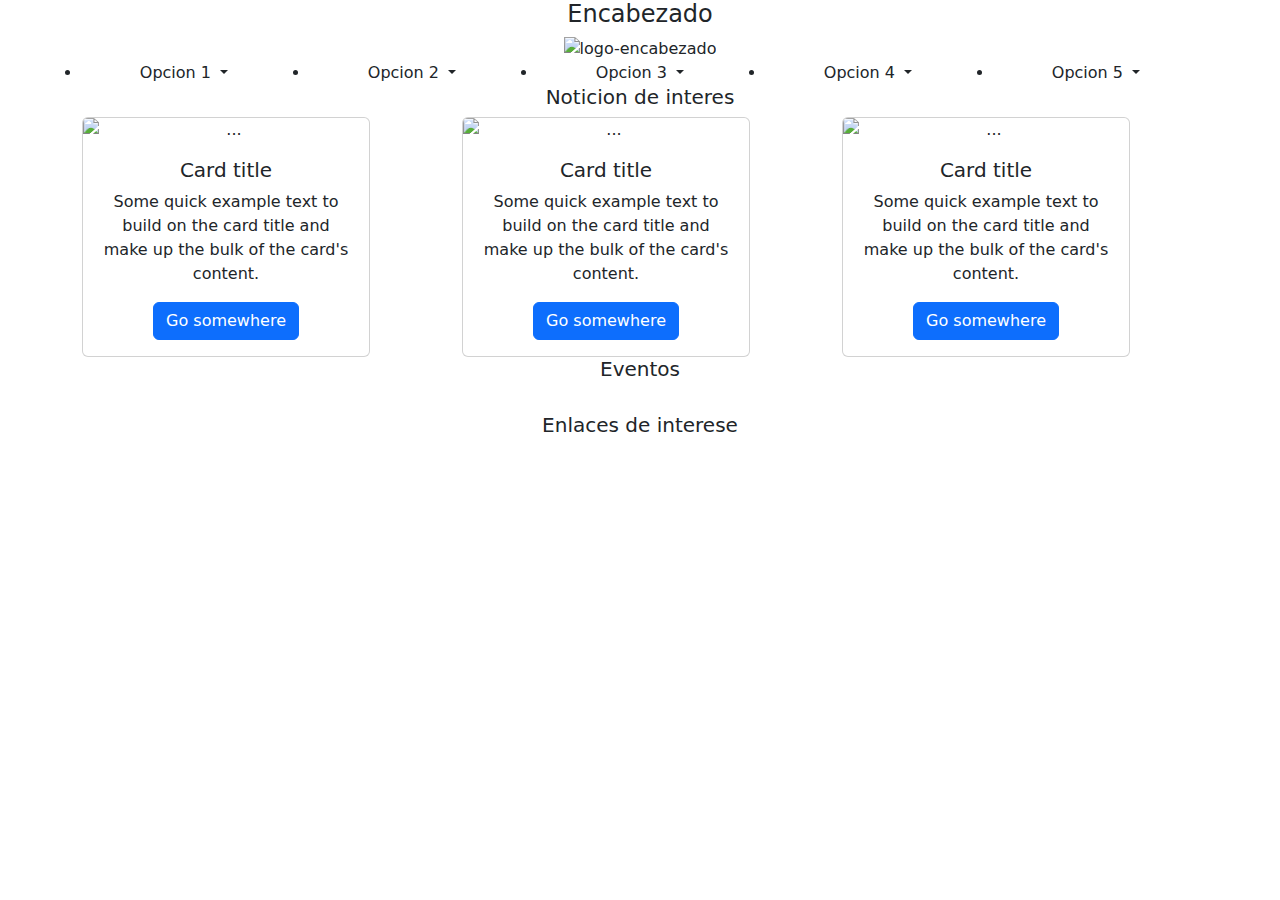
==== 14-09-2024/index.html @ 5ec24b3c "14-09-2024" ====
<!DOCTYPE html>
<html lang="en">
<head>
    <meta charset="UTF-8">
    <meta name="viewport" content="width=device-width, initial-scale=1.0">
    <link href="https://cdn.jsdelivr.net/npm/bootstrap@5.3.3/dist/css/bootstrap.min.css" rel="stylesheet" integrity="sha384-QWTKZyjpPEjISv5WaRU9OFeRpok6YctnYmDr5pNlyT2bRjXh0JMhjY6hW+ALEwIH" crossorigin="anonymous">
    <script src="https://cdn.jsdelivr.net/npm/bootstrap@5.3.3/dist/js/bootstrap.bundle.min.js" integrity="sha384-YvpcrYf0tY3lHB60NNkmXc5s9fDVZLESaAA55NDzOxhy9GkcIdslK1eN7N6jIeHz" crossorigin="anonymous"></script>

    <title>Document</title>
</head>
<body>
    <div class="container text-center">
        <div class="row"> <!-- --> 
            <div class="col">
                <p class="h4">Encabezado</p>
                <img src="img/logo-encabezado.png" alt="logo-encabezado" >
            </div>
        </div>
        <div class="row"> 
            <div class="col"> <!--Primera columna aqui habra un navbar-->
                <li class="nav-item dropdown">
                    <a class="nav-link dropdown-toggle" href="#" role="button" data-bs-toggle="dropdown" aria-expanded="false">
                      Opcion 1
                    </a>
                    <ul class="dropdown-menu">
                      <li><a class="dropdown-item" href="#">Action</a></li>
                      <li><a class="dropdown-item" href="#">Another action</a></li>
                    </ul>
                </li>
            </div>
            <div class="col"> <!--Segunda columna aqui habra un navbar-->
                <li class="nav-item dropdown">
                    <a class="nav-link dropdown-toggle" href="#" role="button" data-bs-toggle="dropdown" aria-expanded="false">
                      Opcion 2
                    </a>
                    <ul class="dropdown-menu">
                      <li><a class="dropdown-item" href="#">Action</a></li>
                      <li><a class="dropdown-item" href="#">Another action</a></li>
                    </ul>
                </li>
            </div>
            <div class="col"> <!--Tercera columna aqui habra un navbar-->
                <li class="nav-item dropdown">
                    <a class="nav-link dropdown-toggle" href="#" role="button" data-bs-toggle="dropdown" aria-expanded="false">
                      Opcion 3
                    </a>
                    <ul class="dropdown-menu">
                      <li><a class="dropdown-item" href="#">Action</a></li>
                      <li><a class="dropdown-item" href="#">Another action</a></li>
                    </ul>
                </li>
            </div>
            <div class="col"> <!--Cuarta columna aqui habra un navbar-->
                <li class="nav-item dropdown">
                    <a class="nav-link dropdown-toggle" href="#" role="button" data-bs-toggle="dropdown" aria-expanded="false">
                      Opcion 4
                    </a>
                    <ul class="dropdown-menu">
                      <li><a class="dropdown-item" href="#">Action</a></li>
                      <li><a class="dropdown-item" href="#">Another action</a></li>
                    </ul>
                </li>
            </div>
            <div class="col"> <!--Quinta columna aqui habra un navbar-->
                <li class="nav-item dropdown">
                    <a class="nav-link dropdown-toggle" href="#" role="button" data-bs-toggle="dropdown" aria-expanded="false">
                      Opcion 5
                    </a>
                    <ul class="dropdown-menu">
                      <li><a class="dropdown-item" href="#">Action</a></li>
                      <li><a class="dropdown-item" href="#">Another action</a></li>
                    </ul>
                </li>
            </div>
        </div>

        <div class="row">
            <div class="col">
                <p class="h5">Noticion de interes</p>
            </div>
        </div>

        <div class="row">
            <div class="col-4"> <!--Primera columna aqui habra un card-->
                <div class="card" style="width: 18rem;">
                    <img src="img/logo-encabezado.png" class="card-img-top" alt="...">
                    <div class="card-body">
                      <h5 class="card-title">Card title</h5>
                      <p class="card-text">Some quick example text to build on the card title and make up the bulk of the card's content.</p>
                      <a href="#" class="btn btn-primary">Go somewhere</a>
                    </div>
                  </div>
            </div>
            <div class="col-4"> <!--Segunda columna aqui habra un card-->
                <div class="card" style="width: 18rem;">
                    <img src="img/logo-encabezado.png" class="card-img-top" alt="...">
                    <div class="card-body">
                      <h5 class="card-title">Card title</h5>
                      <p class="card-text">Some quick example text to build on the card title and make up the bulk of the card's content.</p>
                      <a href="#" class="btn btn-primary">Go somewhere</a>
                    </div>
                  </div>
            </div>
            <div class="col-4"> <!--Tercera columna aqui habra un card-->
                <div class="card" style="width: 18rem;">
                    <img src="img/logo-encabezado.png" class="card-img-top" alt="...">
                    <div class="card-body">
                      <h5 class="card-title">Card title</h5>
                      <p class="card-text">Some quick example text to build on the card title and make up the bulk of the card's content.</p>
                      <a href="#" class="btn btn-primary">Go somewhere</a>
                    </div>
                  </div>
            </div>
        </div>

        <div class="row">
            <div class="col">
                <p class="h5">Eventos</p> <!--Zona de imagenes-->
            </div>
        </div>

        <div class="row">
            <div class="col-3">
                <img src="img/logo-encabezado.png" alt="">
            </div>
            <div class="col-3">
                <img src="img/logo-encabezado.png" alt="">
            </div>
            <div class="col-3">
                <img src="img/logo-encabezado.png" alt="">
            </div>
            <div class="col-3">
                <img src="img/logo-encabezado.png" alt="">
            </div>
        </div>

        <div class="row">
            <div class="col">
                <p class="h5">Enlaces de interese</p> <!--Zona de imagenes-->
            </div>
        </div>


    </div>
</body>
</html>
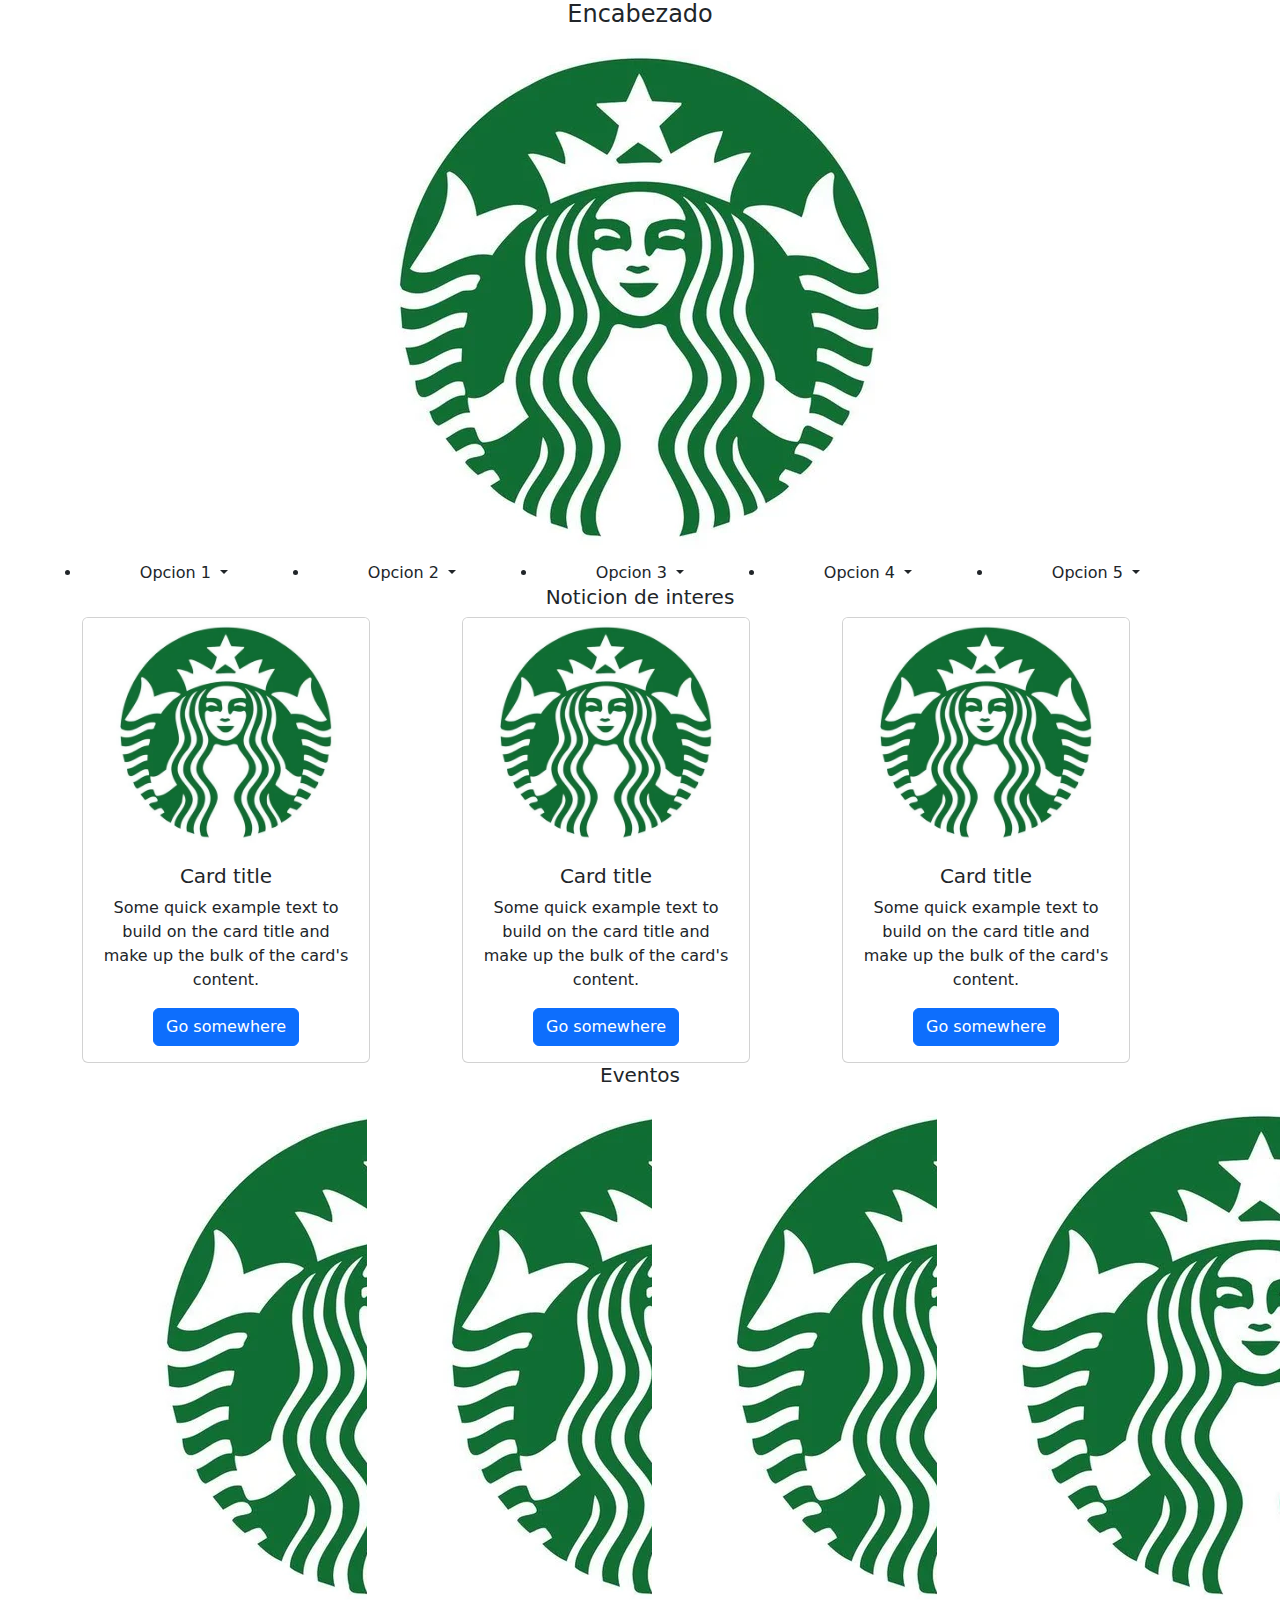
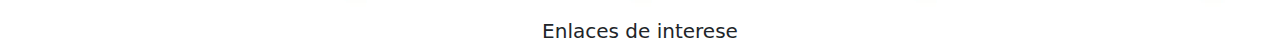
==== commit a059174f: "Empezando javaScript" ====
--- a/14-09-2024/index.html
+++ b/14-09-2024/index.html
@@ -13,7 +13,7 @@
         <div class="row"> <!-- --> 
             <div class="col">
                 <p class="h4">Encabezado</p>
-                <img src="img/logo-encabezado.png" alt="logo-encabezado" >
+                <img src="img/logo-encabezado.png" alt="logo-encabezado">
             </div>
         </div>
         <div class="row"> 
